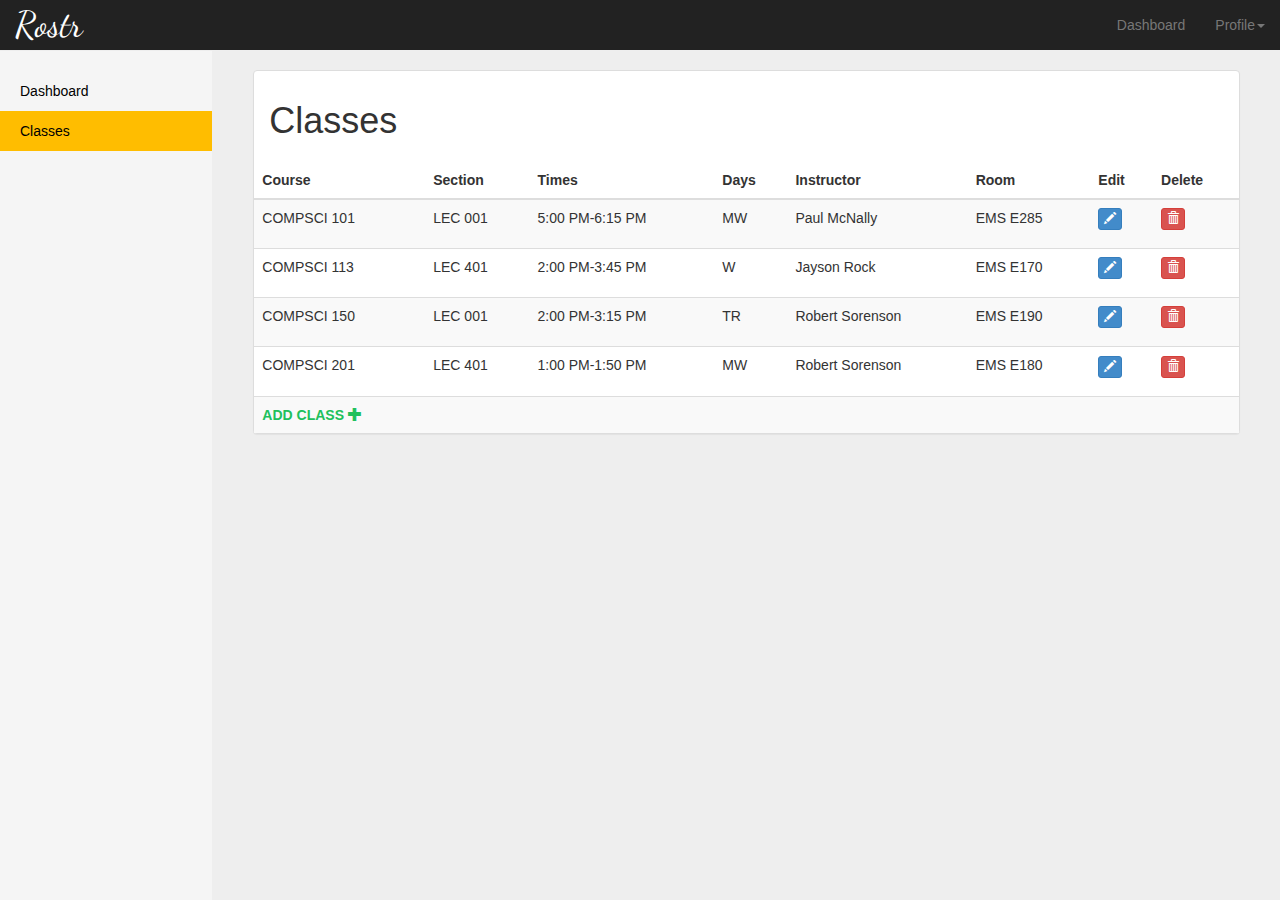
==== war/ADMIN/ADMIN_Classes_OLD.html @ 8b3e7f2a "Deprecations and Update Courses Processing" ====
<!DOCTYPE html>
<html lang="en">
<head>
    <meta charset="utf-8">
    <meta http-equiv="X-UA-Compatible" content="IE=edge">
    <meta name="viewport" content="width=device-width, initial-scale=1">
    <meta name="description" content="">
    <meta name="author" content="">
    <link rel="icon" href="../assests/favicon.ico">

    <title>UWM - Contacts</title>

    <!-- Bootstrap core CSS -->
    <link href="../css/bootstrap.min.css" rel="stylesheet">

    <!-- Custom styles for this template -->
    <link href="../css/dashboard.css" rel="stylesheet">

    <!-- Custom font for Rostr logo -->
    <link href='http://fonts.googleapis.com/css?family=Dancing+Script' rel='stylesheet' type='text/css'>

</head>

<body>
<div class="navbar navbar-inverse navbar-fixed-top" role="navigation">
    <div class="container-fluid">
        <div class="navbar-header">
            <button type="button" class="navbar-toggle collapsed" data-toggle="collapse" data-target=".navbar-collapse">
                <span class="sr-only">Toggle navigation</span>
                <span class="icon-bar"></span>
                <span class="icon-bar"></span>
                <span class="icon-bar"></span>
            </button>
            <a class="navbar-brand" href="ADMIN_Landing.html">Rostr</a>
        </div>
        <div class="navbar-collapse collapse">
            <ul class="nav navbar-nav navbar-right">
                <li><a href="ADMIN_Landing.html">Dashboard</a></li>
                <li>
                    <a href="#" class="dropdown-toggle" data-toggle="dropdown">Profile<span class="caret"></span></a>
                    <ul class="dropdown-menu" role="menu">
                        <!-- My Profile not supported in Sprint 1
                        <li><a href="#">My Profile</a></li>
                        <li class="divider"></li>
                        -->
                        <li><a href="../LOGIN/LOGIN_Landing.html">Logout <span class="glyphicon glyphicon-off"></span></a></li>
                    </ul>
                </li>
            </ul>
            <!-- Search not supported in Sprint 1
            <form class="navbar-form navbar-right">
                <input type="text" class="form-control" placeholder="Search...">
            </form>
            -->
        </div>
    </div>
</div>

<div class="container-fluid">
    <div class="row">
        <div class="col-sm-3 col-md-2 sidebar">
            <ul class="nav nav-sidebar">
                <li><a class="nav_item" href="ADMIN_Landing.html">Dashboard</a></li>
                <li class="active"><a class="nav_item" href="ADMIN_Classes_OLD.html">Classes</a></li>
                <!-- NOT SUPPORTED IN SPRINT
                <li><a class="nav_item" href="ADMIN_Contacts.html">Contacts</a></li>
                -->
            </ul>
        </div>
        <div class="col-sm-9 col-sm-offset-3 col-md-10 col-md-offset-2 main">
            <div class="panel panel-default">
                <div class="table-responsive">
                    <div class="panel-heading">
                        <h1>Classes</h1>
                    </div>
                    <table class="table table-striped sortable">
                        <thead>
                        <tr>
                            <th>Course</th>
                            <th>Section</th>
                            <th>Times</th>
                            <th>Days</th>
                            <th>Instructor</th>
                            <th>Room</th>
                            <th>Edit</th>
                            <th>Delete</th>
                        </tr>
                        </thead>
                        <tbody>
                        <tr>
                            <td>COMPSCI 101</td>
                            <td>LEC 001</td>
                            <td>5:00 PM-6:15 PM</td>
                            <td>MW</td>
                            <td>Paul McNally</td>
                            <td>EMS E285</td>
                            <td><p><button class="btn btn-primary btn-xs" data-title="Edit" data-toggle="modal" data-target="#edit" data-placement="top" rel="tooltip"><span class="glyphicon glyphicon-pencil"></span></button></p></td>
                            <td><p><button class="btn btn-danger btn-xs" data-title="Delete" data-toggle="modal" data-target="#delete" data-placement="top" rel="tooltip"><span class="glyphicon glyphicon-trash"></span></button></p></td>
                        </tr>
                        <tr>
                            <td>COMPSCI 113</td>
                            <td>LEC 401</td>
                            <td>2:00 PM-3:45 PM</td>
                            <td>W</td>
                            <td>Jayson Rock</td>
                            <td>EMS E170</td>
                            <td><p><button class="btn btn-primary btn-xs" data-title="Edit" data-toggle="modal" data-target="#edit" data-placement="top" rel="tooltip"><span class="glyphicon glyphicon-pencil"></span></button></p></td>
                            <td><p><button class="btn btn-danger btn-xs" data-title="Delete" data-toggle="modal" data-target="#delete" data-placement="top" rel="tooltip"><span class="glyphicon glyphicon-trash"></span></button></p></td>                        </tr>
                        <tr>
                            <td>COMPSCI 150</td>
                            <td>LEC 001</td>
                            <td>2:00 PM-3:15 PM</td>
                            <td>TR</td>
                            <td>Robert Sorenson</td>
                            <td>EMS E190</td>
                            <td><p><button class="btn btn-primary btn-xs" data-title="Edit" data-toggle="modal" data-target="#edit" data-placement="top" rel="tooltip"><span class="glyphicon glyphicon-pencil"></span></button></p></td>
                            <td><p><button class="btn btn-danger btn-xs" data-title="Delete" data-toggle="modal" data-target="#delete" data-placement="top" rel="tooltip"><span class="glyphicon glyphicon-trash"></span></button></p></td>                        </tr>
                        <tr>
                            <td>COMPSCI 201</td>
                            <td>LEC 401</td>
                            <td>1:00 PM-1:50 PM</td>
                            <td>MW</td>
                            <td>Robert Sorenson</td>
                            <td>EMS E180</td>
                            <td><p><button class="btn btn-primary btn-xs" data-title="Edit" data-toggle="modal" data-target="#edit" data-placement="top" rel="tooltip"><span class="glyphicon glyphicon-pencil"></span></button></p></td>
                            <td><p><button class="btn btn-danger btn-xs" data-title="Delete" data-toggle="modal" data-target="#delete" data-placement="top" rel="tooltip"><span class="glyphicon glyphicon-trash"></span></button></p></td>                        </tr>
                        <tr class="add_class">
                            <td><a href="#" class="add_class" data-toggle="modal" data-target="#myModal">ADD CLASS <span class="glyphicon glyphicon-plus"></span> </a></td>
                            <td></td>
                            <td></td>
                            <td></td>
                            <td></td>
                            <td></td>
                            <td></td>
                            <td></td>
                        </tr>
                        </tbody>
                    </table>
                </div>
            </div>
        </div>
    </div>
</div>

<!-- Add Class Modal -->
<div class="modal fade" id="myModal" tabindex="-1" role="dialog" aria-labelledby="myModalLabel" aria-hidden="true">
    <div class="modal-dialog">
        <div class="modal-content">
            <div class="modal-header">
                <button type="button" class="close" data-dismiss="modal"><span aria-hidden="true">&times;</span><span class="sr-only">Close</span></button>
                <h4 class="modal-title" id="myModalLabel">Add Class</h4>
            </div>
            <div class="modal-body">
                <form role="form" method="POST" action="ADMIN_Classes_OLD.html">
                    <div class="form-group">
                        <label for="assignClassName">Class Name</label>
                        <input type="text" class="form-control" id="assignClassName" placeholder="Class Name">
                    </div>
                    <div class="form-group">
                        <label for="assignSection">Section</label>
                        <input type="text" class="form-control" id="assignSection" placeholder="Section">
                    </div>
                    <div class="form-group">
                        <label for="assignTime">Time</label>
                        <input type="text" class="form-control" id="assignTime" placeholder="Section">
                    </div>
                    <div class="form-group">
                        <label for="assignDays">Days</label>
                        <input type="text" class="form-control" id="assignDays" placeholder="Section">
                    </div>
                    <div class="form-group">
                        <label for="assignInstructor">Instructor</label>
                        <input type="text" class="form-control" id="assignInstructor" placeholder="Instructor"/>
                    </div>
                    <div class="form-group">
                        <label for="assignRoom">Room</label>
                        <input type="text" class="form-control" id="assignRoom" placeholder="Section">
                    </div>
                    <div class="modal-footer">
                        <button type="button" class="btn btn-default" data-dismiss="modal">Close</button>
                        <button type="submit" class="btn btn-primary">Save changes</button>
                    </div>
                </form>
            </div>

        </div>
    </div>
</div>

<!--Delete Modal -->
<div class="modal fade" id="delete" tabindex="-1" role="dialog" aria-labelledby="edit" aria-hidden="true">
    <div class="modal-dialog">
        <div class="modal-content">
            <div class="modal-header">
                <button type="button" class="close" data-dismiss="modal" aria-hidden="true">×</button>
                <h4 class="modal-title custom_align" id="Heading">Delete this entry</h4>
            </div>
            <div class="modal-body">

                <div class="alert alert-warning">
                    <span class="glyphicon glyphicon-warning-sign"></span> Are you sure you want to delete this Record?</div>
            </div>
            <div class="modal-footer">
                <form method="post" action="ADMIN_Classes_OLD.html">
                    <button type="submit" class="btn btn-warning"><span class="glyphicon glyphicon-ok-sign"></span>Yes</button>
                    <button type="button" class="btn btn-warning" data-dismiss="modal"><span class="glyphicon glyphicon-remove"></span> No</button>
                </form>
            </div>
        </div>
    </div>
</div>

<!-- Bootstrap core JavaScript
================================================== -->
<!-- Placed at the end of the document so the pages load faster -->
<script src="https://ajax.googleapis.com/ajax/libs/jquery/1.11.1/jquery.min.js"></script>
<script src="http://netdna.bootstrapcdn.com/bootstrap/3.0.0/js/bootstrap.min.js"></script>
<script src="../../dist/js/bootstrap.min.js"></script>
<script src="../../assets/js/docs.min.js"></script>
<!-- Sortable JS -->
<script src="../js/sorttable.js"></script>
</body>
</html>
---- war/css/dashboard.css ----
/*
 * Base structure
 */

/* Move down content because we have a fixed navbar that is 50px tall */
body {
    padding-top: 50px;
}


/*
 * Global add-ons
 */

.sub-header {
    padding-bottom: 10px;
    border-bottom: 1px solid #eee;
}

/*
 * Top navigation
 * Hide default border to remove 1px line.
 */
.navbar-fixed-top {
    border: 0;
}

/*
 * Sidebar
 */

/* Hide for mobile, show later */
.sidebar {
    display: none;
}
@media (min-width: 768px) {
    .sidebar {
        position: fixed;
        top: 51px;
        bottom: 0;
        left: 0;
        z-index: 1000;
        display: block;
        padding: 20px;
        overflow-x: hidden;
        overflow-y: auto; /* Scrollable contents if viewport is shorter than content. */
        background-color: #f5f5f5;
        border-right: 1px solid #eee;
    }
}

/* Sidebar navigation */
.nav-sidebar {
    margin-right: -21px; /* 20px padding + 1px border */
    margin-bottom: 20px;
    margin-left: -20px;
}
.nav-sidebar > li > a {
    padding-right: 20px;
    padding-left: 20px;
}
.nav-sidebar > .active > a,
.nav-sidebar > .active > a:hover,
.nav-sidebar > .active > a:focus {
    color: #000;
    background-color: #FFBD00;
}


/*
 * Main content
 */

.main {
    padding: 20px;
}
@media (min-width: 768px) {
    .main {
        padding-right: 40px;
        padding-left: 40px;
    }
}
.main .page-header {
    margin-top: 0;
}


/*
 * Placeholder dashboard ideas
 */

.placeholders {
    margin-bottom: 30px;
    text-align: center;
}
.placeholders h4 {
    margin-bottom: 0;
}
.placeholder {
    margin-bottom: 20px;
}
.placeholder img {
    display: inline-block;
    border-radius: 50%;
}
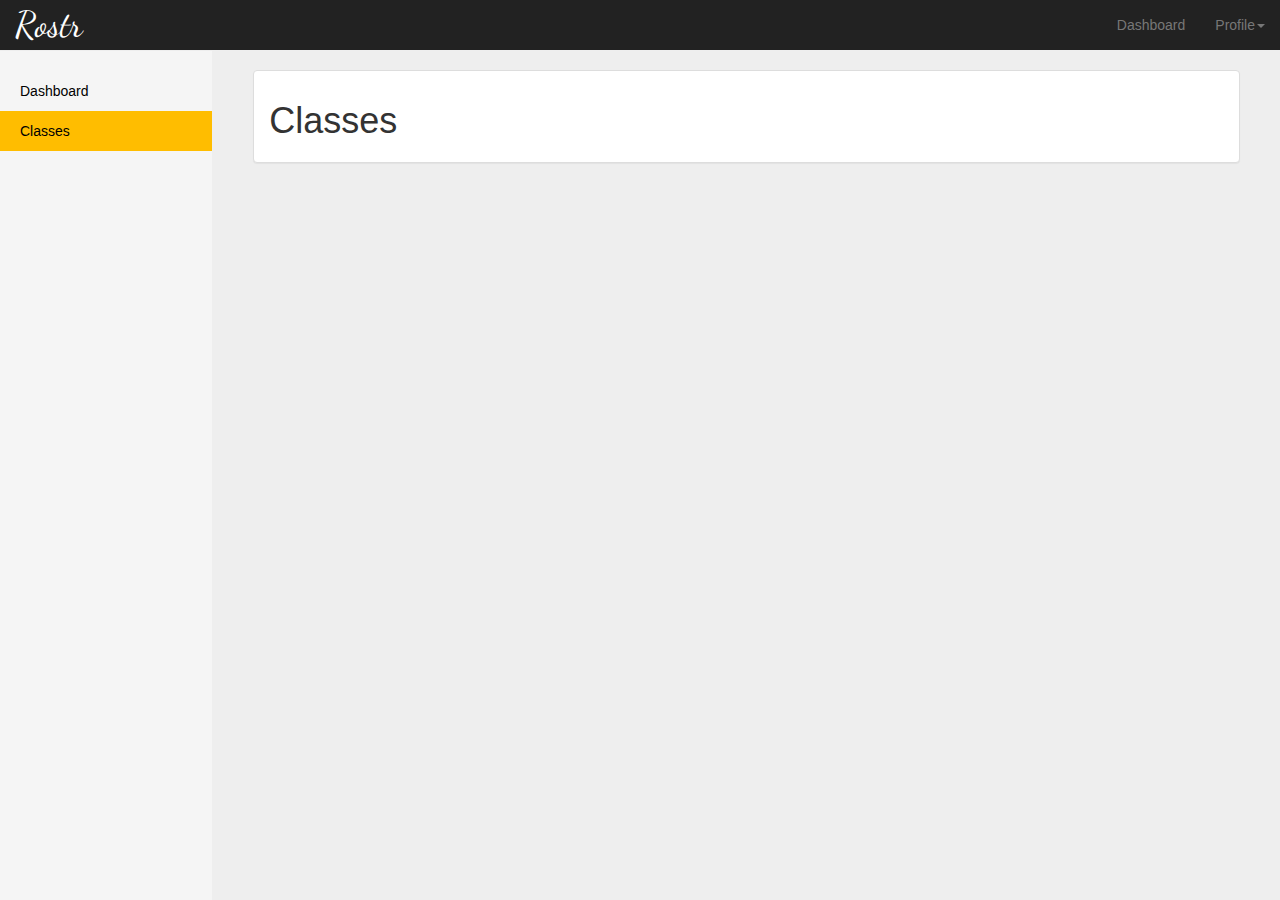
==== commit 31490399: "ADMIN_CLASSES_OLD SHOULD NOT BE USED ANYMORE" ====
--- a/war/ADMIN/ADMIN_Classes_OLD.html
+++ b/war/ADMIN/ADMIN_Classes_OLD.html
@@ -64,7 +64,7 @@
                 <li><a class="nav_item" href="ADMIN_Landing.html">Dashboard</a></li>
                 <li class="active"><a class="nav_item" href="ADMIN_Classes_OLD.html">Classes</a></li>
                 <!-- NOT SUPPORTED IN SPRINT
-                <li><a class="nav_item" href="ADMIN_Contacts.html">Contacts</a></li>
+                <li><a class="nav_item" href="ADMIN_Contacts.jsp">Contacts</a></li>
                 -->
             </ul>
         </div>
@@ -74,69 +74,7 @@
                     <div class="panel-heading">
                         <h1>Classes</h1>
                     </div>
-                    <table class="table table-striped sortable">
-                        <thead>
-                        <tr>
-                            <th>Course</th>
-                            <th>Section</th>
-                            <th>Times</th>
-                            <th>Days</th>
-                            <th>Instructor</th>
-                            <th>Room</th>
-                            <th>Edit</th>
-                            <th>Delete</th>
-                        </tr>
-                        </thead>
-                        <tbody>
-                        <tr>
-                            <td>COMPSCI 101</td>
-                            <td>LEC 001</td>
-                            <td>5:00 PM-6:15 PM</td>
-                            <td>MW</td>
-                            <td>Paul McNally</td>
-                            <td>EMS E285</td>
-                            <td><p><button class="btn btn-primary btn-xs" data-title="Edit" data-toggle="modal" data-target="#edit" data-placement="top" rel="tooltip"><span class="glyphicon glyphicon-pencil"></span></button></p></td>
-                            <td><p><button class="btn btn-danger btn-xs" data-title="Delete" data-toggle="modal" data-target="#delete" data-placement="top" rel="tooltip"><span class="glyphicon glyphicon-trash"></span></button></p></td>
-                        </tr>
-                        <tr>
-                            <td>COMPSCI 113</td>
-                            <td>LEC 401</td>
-                            <td>2:00 PM-3:45 PM</td>
-                            <td>W</td>
-                            <td>Jayson Rock</td>
-                            <td>EMS E170</td>
-                            <td><p><button class="btn btn-primary btn-xs" data-title="Edit" data-toggle="modal" data-target="#edit" data-placement="top" rel="tooltip"><span class="glyphicon glyphicon-pencil"></span></button></p></td>
-                            <td><p><button class="btn btn-danger btn-xs" data-title="Delete" data-toggle="modal" data-target="#delete" data-placement="top" rel="tooltip"><span class="glyphicon glyphicon-trash"></span></button></p></td>                        </tr>
-                        <tr>
-                            <td>COMPSCI 150</td>
-                            <td>LEC 001</td>
-                            <td>2:00 PM-3:15 PM</td>
-                            <td>TR</td>
-                            <td>Robert Sorenson</td>
-                            <td>EMS E190</td>
-                            <td><p><button class="btn btn-primary btn-xs" data-title="Edit" data-toggle="modal" data-target="#edit" data-placement="top" rel="tooltip"><span class="glyphicon glyphicon-pencil"></span></button></p></td>
-                            <td><p><button class="btn btn-danger btn-xs" data-title="Delete" data-toggle="modal" data-target="#delete" data-placement="top" rel="tooltip"><span class="glyphicon glyphicon-trash"></span></button></p></td>                        </tr>
-                        <tr>
-                            <td>COMPSCI 201</td>
-                            <td>LEC 401</td>
-                            <td>1:00 PM-1:50 PM</td>
-                            <td>MW</td>
-                            <td>Robert Sorenson</td>
-                            <td>EMS E180</td>
-                            <td><p><button class="btn btn-primary btn-xs" data-title="Edit" data-toggle="modal" data-target="#edit" data-placement="top" rel="tooltip"><span class="glyphicon glyphicon-pencil"></span></button></p></td>
-                            <td><p><button class="btn btn-danger btn-xs" data-title="Delete" data-toggle="modal" data-target="#delete" data-placement="top" rel="tooltip"><span class="glyphicon glyphicon-trash"></span></button></p></td>                        </tr>
-                        <tr class="add_class">
-                            <td><a href="#" class="add_class" data-toggle="modal" data-target="#myModal">ADD CLASS <span class="glyphicon glyphicon-plus"></span> </a></td>
-                            <td></td>
-                            <td></td>
-                            <td></td>
-                            <td></td>
-                            <td></td>
-                            <td></td>
-                            <td></td>
-                        </tr>
-                        </tbody>
-                    </table>
+
                 </div>
             </div>
         </div>
